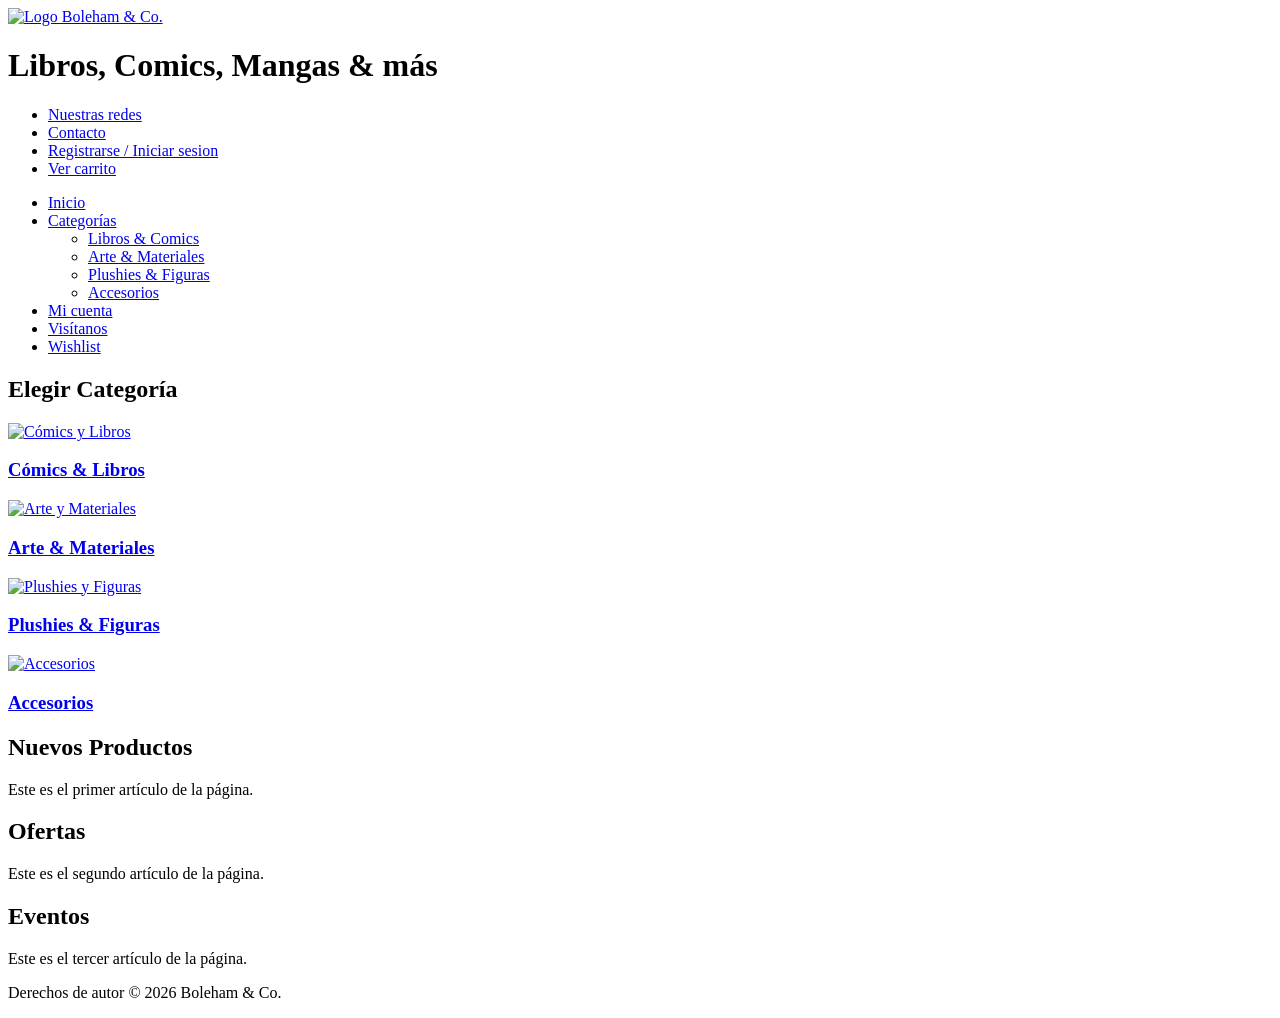
==== boleham_co/index.html @ d5acec9f "Create index.html" ====
<!DOCTYPE html>
<html lang="es"> 
<!-- 
  lang="es": Indica que el contenido está en español.
  Mejora accesibilidad (lectores de pantalla) y SEO (indexación por idioma).
-->

<head>
  <meta charset="UTF-8">
  <!-- 
    charset="UTF-8": Permite usar tildes, ñ y caracteres especiales sin problemas.
  -->

  <meta name="viewport" content="width=device-width, initial-scale=1.0"> 
  <!-- 
    viewport: Activa el diseño responsivo en móviles.
    width=device-width: Usa el ancho real del dispositivo.
    initial-scale=1.0: Evita zoom automático y mantiene proporción correcta.
  -->

  <title>Boleham & Co</title>

  <link rel="stylesheet" href="assets/css/estilo.css"> 
  <!-- 
    Vincula el archivo CSS donde estarán los estilos del sitio.
  -->
</head>

<body>

  <header id="header-principal">
      <!-- 
        El header suele contener el logo, título y navegación principal.
      -->    
    <div class="header-contenedor">
    <a href="index.html">
      <img src="assets/img/branding/boleham_co_logo.png" alt="Logo Boleham & Co." class="logo-boleham-co">
    </a>
      <h1 class="titulo-principal">Libros, Comics, Mangas & más</h1>
    

      <nav id="menu-pyme">
          <!-- 
            nav: Sección destinada a enlaces de navegación.
            ul/li/a: Lista de enlaces a otras páginas del sitio.
          -->
          <ul>
              <li><a class="link-nav" href="#/">Nuestras redes</a></li>
              <li><a class="link-nav" href="#/">Contacto</a></li>
              <li><a class="link-nav" href="#/">Registrarse / Iniciar sesion</a></li>
              <li><a class="link-nav" href="#/">Ver carrito</a></li>
          </ul>
      </nav>
    </div>
  </header>

        <nav id="menu-navegacion">
          <!-- 
            nav: Sección destinada a enlaces de navegación.
            ul/li/a: Lista de enlaces a otras páginas del sitio.
          -->
          <ul>
              <li><a class="link-nav" href="index.html">Inicio</a>
              </li>

              <li><a class="link-nav" href="#/">Categorías</a>
                <ul class="subcategorias">
                  <li><a href="categorias/comics-libros.html">Libros & Comics</a></li>
                  <li><a href="categorias/arte-materiales.html">Arte & Materiales</a></li>
                  <li><a href="categorias/plushies-figuras.html">Plushies & Figuras</a></li>
                  <li><a href="categorias/accesorios.html">Accesorios</a></li>
                </ul>
              </li>

              <li><a class="link-nav" href="#/">Mi cuenta</a>
              </li>

              <li><a class="link-nav" href="#/">Visítanos</a>                
              </li>    
              
              <li><a class="link-nav" href="#/">Wishlist</a>                
              </li> 
          </ul>
      </nav>
  
<main id="contenido">

  <section id="categorias-principales">
    <h2 class="titulo-articulo">Elegir Categoría</h2>

    <div class="grid-categorias">

      <article class="categoria">
        <a href="categorias/comics-libros.html">
          <img src="assets/img/categorias/boleham_co_comics-libros.jpg" alt="Cómics y Libros">
          <h3>Cómics & Libros</h3>
        </a>
      </article>

      <article class="categoria">
        <a href="categorias/arte-materiales.html">
          <img src="assets/img/categorias/boleham_co_arte-materiales.jpg" alt="Arte y Materiales">
          <h3>Arte & Materiales</h3>
        </a>
      </article>

      <article class="categoria">
        <a href="categorias/plushies-figuras.html">
          <img src="assets/img/categorias/boleham_co_plushies-figuras.jpg" alt="Plushies y Figuras">
          <h3>Plushies & Figuras</h3>
        </a>
      </article>

      <article class="categoria">
        <a href="categorias/accesorios.html">
          <img src="assets/img/categorias/boleham_co_accesorios.jpg" alt="Accesorios">
          <h3>Accesorios</h3>
        </a>
      </article>

    </div>
  </section>

  <article class="tarjeta-destacado">
    <h2 class="titulo-articulo">Nuevos Productos</h2>
    <p>Este es el primer artículo de la página.</p>
  </article>

  <article class="tarjeta-destacado">
    <h2 class="titulo-articulo">Ofertas</h2>
    <p>Este es el segundo artículo de la página.</p>
  </article>

  <article class="tarjeta-destacado">
    <h2 class="titulo-articulo">Eventos</h2>
    <p>Este es el tercer artículo de la página.</p>
  </article>

</main>


  <footer id="pie-pagina">
      <p class="aviso-derechos">Derechos de autor © 2026 Boleham & Co.</p>
      <!-- 
        footer: Información final del sitio.
        Suele incluir derechos, enlaces secundarios o contacto.
      -->
  </footer>

</body>
</html>
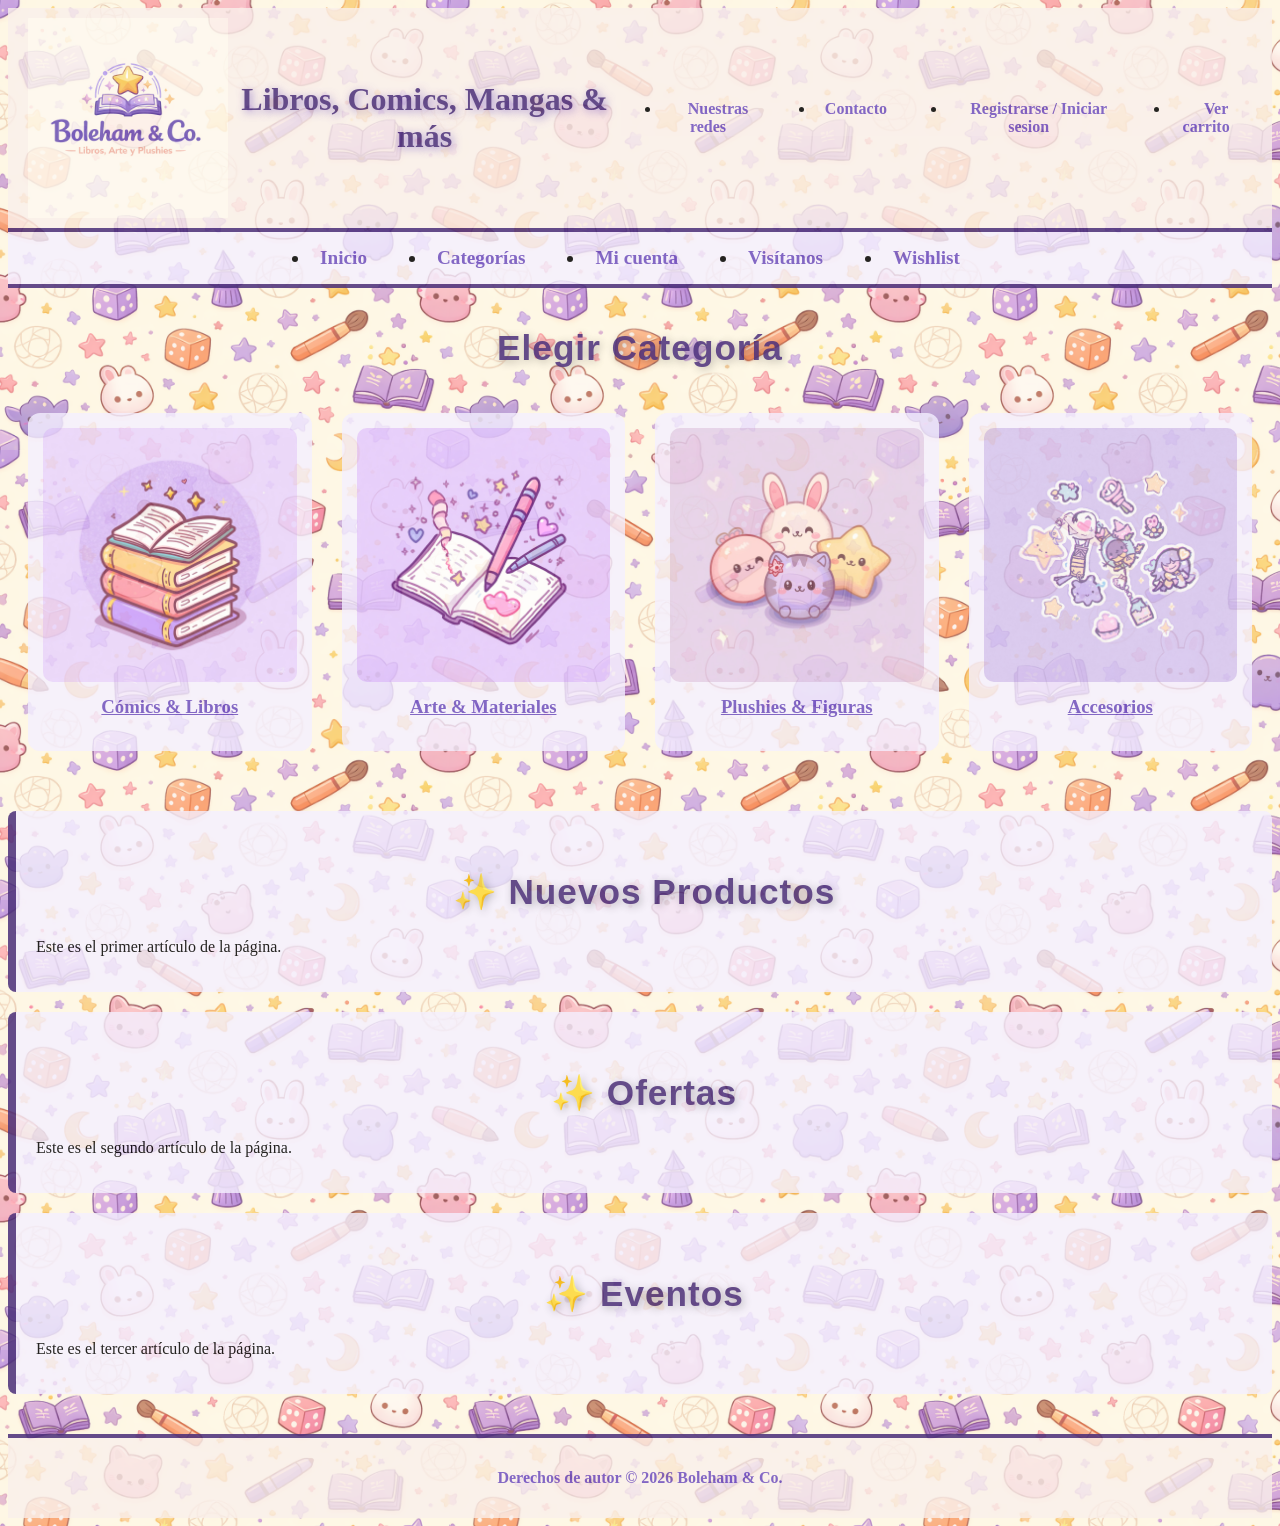
==== commit 0df2470a: "Update index.html SE AGREGA PLACEHOLDER DE PÁGINA" ====
--- a/boleham_co/index.html
+++ b/boleham_co/index.html
@@ -45,10 +45,10 @@
             ul/li/a: Lista de enlaces a otras páginas del sitio.
           -->
           <ul>
-              <li><a class="link-nav" href="#/">Nuestras redes</a></li>
-              <li><a class="link-nav" href="#/">Contacto</a></li>
-              <li><a class="link-nav" href="#/">Registrarse / Iniciar sesion</a></li>
-              <li><a class="link-nav" href="#/">Ver carrito</a></li>
+              <li><a class="link-nav" href="proximamente.html">Nuestras redes</a></li>
+              <li><a class="link-nav" href="proximamente.html">Contacto</a></li>
+              <li><a class="link-nav" href="proximamente.html">Registrarse / Iniciar sesion</a></li>
+              <li><a class="link-nav" href="proximamente.html">Ver carrito</a></li>
           </ul>
       </nav>
     </div>
@@ -72,13 +72,13 @@
                 </ul>
               </li>
 
-              <li><a class="link-nav" href="#/">Mi cuenta</a>
+              <li><a class="link-nav" href="proximamente.html">Mi cuenta</a>
               </li>
 
-              <li><a class="link-nav" href="#/">Visítanos</a>                
+              <li><a class="link-nav" href="proximamente.html">Visítanos</a>                
               </li>    
               
-              <li><a class="link-nav" href="#/">Wishlist</a>                
+              <li><a class="link-nav" href="proximamente.html">Wishlist</a>                
               </li> 
           </ul>
       </nav>
--- a/boleham_co/assets/css/estilo.css
+++ b/boleham_co/assets/css/estilo.css
@@ -0,0 +1,433 @@
+/* ============================
+VARIABLES CSS
+   ============================ */
+:root {
+  --color-principal: #6E4FBF;          /* Violeta pastel */
+  --color-secundario: #4A2E7A;         /* Violeta pastel oscuro */
+
+  --color-beige: rgba(250, 240, 235, 0.95);   /* Beige pastel suave */
+  --color-tarjeta: rgba(245, 240, 255, 0.95); /* Lavanda neblina */
+
+  --color-hover-nav: #FFEFAE;          /* Amarillo sparkle */
+  --color-hover-texto: #4A2E7A;        /* Violeta oscuro suave */
+  --color-descuento: #FF8A8A;          /* Rojo pastel */
+
+  --sombra-suave: rgba(110, 79, 191, 0.7);
+  --sombra-fuerte: rgba(0, 0, 0, 0.3);
+
+  --borde-principal: 4px solid var(--color-secundario);
+
+  --transicion-rapida: 0.2s ease;
+  --transicion-media: 0.4s ease;
+}
+
+
+/* ============================
+TEMA DE FONDO (BACKGROUND)
+   ============================ */
+body {
+  background-image: url("../img/branding/boleham_co_tema_claro.png");
+  background-size: 450px;
+  opacity: 0.85;
+  background-repeat: repeat;
+  background-attachment: scroll;
+
+
+}
+
+/* ============================
+   SELECTOR DE ID
+   ============================ */
+   /*SELECTOR DE ID A HEADER*/
+/* Selector de ID aplicado al header */ 
+#header-principal {
+    text-align: center;
+    margin-bottom: 0px; /* Espacio automatico entre header y navegador se asigna a 0 */ 
+    background-color: var(--color-beige); /* Beige con 95% opacidad */
+    border-bottom: var(--borde-principal); /* Borde inferior Verde */
+}
+
+/* Selector de ID aplicado al navegador de la pyme */ 
+#menu-pyme ul {
+    display: flex;
+    justify-content: center;
+    gap: 50px; /*espacio entre objetos de las listas*/
+    background-color: var(--color-beige);
+    
+}
+
+/* Selector de ID aplicado al navegador principal */ 
+#menu-navegacion ul {
+    display: flex;
+    justify-content: center;
+    gap: 50px; /*espacio entre objetos de las listas*/
+    background: var(--color-tarjeta);
+    padding: 15px; /* ALTURA REAL DE BARRA */
+    border-bottom: var(--borde-principal); /* Línea profesional */
+    font-size: 1.2rem;
+    margin-top: 0px; /* Espacio automatico entre header y navegador se asigna a 0 */ 
+}
+
+/*SELECTOR DE ID A SUBCATEGORIAS*/
+/* El primer li del menú que contiene el submenú */
+/* 
+  position: relative en el <li> crea un contexto de posicionamiento.
+  Esto permite que el submenú (position: absolute) se ubique 
+  respecto a este <li> y no al body completo.
+*/
+#menu-navegacion ul li {
+    position: relative;
+}
+
+/* Ocultar submenú */
+#menu-navegacion ul li .subcategorias {
+    display: none;
+    position: absolute;
+    top: 100%;
+    left: 0;
+    background: var(--color-tarjeta);
+    padding: 10px 20px;
+    border-radius: 10px;
+
+}
+
+/* Mostrar submenú al pasar el mouse */
+#menu-navegacion ul li:hover .subcategorias {
+    display: block;
+}
+ 
+/*SELECTOR DE ID APLICADO AL BODY*/
+#categorias-principales {
+  margin: 40px auto;
+  text-align: center;
+}
+
+
+/* SELECTOR DE ID APLICADO AL FOOTER */
+#pie-pagina {
+    text-align: center;
+    margin-top: 40px;
+    padding: 15px;
+    border-top: var(--borde-principal); /* Borde superior  */
+    background-color: var(--color-beige); 
+}
+
+
+
+/* ============================
+   SELECTOR DE CLASE
+   ============================ */
+/* Selector de Clase aplicado al titulo del header*/   
+.titulo-principal {
+    color:var(--color-secundario);
+    font-size: 2rem;
+    text-shadow: 2px 2px 8px var(--sombra-suave); /* Sombra purpura */
+}
+
+/* Selector de clase aplicado al contenedor del logo+nombre pyme */ 
+.header-contenedor {
+  display: flex;
+  justify-content: space-between; /* Logo a la izquierda, menú a la derecha */
+  align-items: center;            /* Centrado vertical */
+  padding: 10px 20px;
+}
+/* Selector de Clase aplicado al logo del header*/  
+.logo-boleham-co {
+    width: 200px;
+    height: auto;
+    display: block;
+    margin: 0 auto 0px auto;
+    cursor: pointer; /* Efecto manito */
+}
+
+/* Selector de Clase aplicado al navegador principal*/  
+.link-nav {
+    
+    text-decoration: none;
+    font-weight: bold;
+    padding: 5px 10px;
+    border-radius: 5px;
+}
+/*Selector de clase aplicado a categorías*/
+.grid-categorias {
+  display: grid;
+  grid-template-columns: repeat(4, 1fr);
+  gap: 30px;
+  padding: 20px;
+}
+
+.categoria {
+  background: var(--color-tarjeta);
+  border-radius: 12px;
+  padding: 15px;
+  transition: transform var(--transicion-media), box-shadow var(--transicion-media);
+}
+
+.categoria img {
+  width: 100%;
+  border-radius: 10px;
+}
+
+.categoria:hover {
+  transform: translateY(-5px);
+  box-shadow: 0 6px 20px var(--color-secundario);
+}
+
+.categoria h3 {
+  margin-top: 10px;
+  color: var(--color-principal);
+  font-weight: bold;
+}
+
+/*Selector de clase aplicado al titulo de los artículos*/
+.titulo-articulo {
+  font-family: 'Poppins', sans-serif;
+  font-size: 2.2rem;
+  font-weight: 700;
+  text-align: center;
+  color: var(--color-secundario); 
+  margin: 40px 0 25px;
+  text-shadow: 2px 2px 8px var(--sombra-fuerte);
+  letter-spacing: 1px;
+}
+
+
+
+/* Selector de Clase aplicado a las tarjetas de los articulos*/  
+.tarjeta-destacado {
+
+    padding: 20px;
+    border-left: 8px solid var(--color-secundario); /* Púrpura  */
+    margin-bottom: 20px;
+    border-radius: 8px;
+    background: var(--color-tarjeta);
+}
+
+/* Pseudoclase */
+/* Selector aplicado al estar sobre de navegador*/  
+.link-nav:hover {
+    background-color:var(--color-hover-nav); /* Amarillo  */
+    color:var(--color-hover-texto); /* Naranjo  */
+}
+
+/* Selector aplicado cuando se hace click en el enlace */
+.link-nav:active {
+    background-color: var(--color-principal); /* Púrpura  */
+    color: var(--color-hover-nav); /* Amarillo  */
+}
+
+/* Pseudoelemento*/
+/* brillito antes del titulo de los articulos*/
+article h2::before {
+    content: "✨ ";
+    font-weight: bold;
+
+}
+
+
+/* ============================
+   SELECTOR DE ATRIBUTO
+   ============================ */
+a[href] {
+    color: var(--color-principal); 
+    font-weight: bold;
+    
+}
+
+p[class="aviso-derechos"]{
+    color: var(--color-principal);
+    font-weight: bold;
+}
+
+
+
+/* ============================
+   SECCIÓN DE CATEGORÍA
+   ============================ */
+
+.seccion-categoria {
+  max-width: 1200px;
+  margin: 40px auto;
+  padding: 20px;
+  text-align: center;
+}
+
+.descripcion-categoria {
+  font-size: 1.1rem;
+  margin-bottom: 30px;
+  color: var(--color-secundario);
+}
+
+/* ============================
+   GRID DE PRODUCTOS
+   ============================ */
+
+.grid-productos {
+  display: grid;
+  grid-template-columns: repeat(3, 1fr);
+  gap: 30px;
+  padding: 20px;
+}
+
+/* ============================
+   TARJETAS DE PRODUCTO
+   ============================ */
+
+.card-producto {
+  background: var(--color-beige);
+  border-radius: 14px;
+  padding: 15px;
+  box-shadow: 0 4px 12px var(--color-principal);
+  transition: transform 0.2s ease, box-shadow 0.2s ease;
+}
+
+.card-producto:hover {
+  transform: translateY(-6px);
+  box-shadow: 0 8px 20px var(--sombra-fuerte);
+}
+
+/* Imagen del producto */
+.img-producto {
+  width: 100%;
+  border-radius: 10px;
+  margin-bottom: 10px;
+}
+
+/* Información del producto */
+.nombre-producto {
+  color: var(--color-principal);
+  font-size: 1.3rem;
+  margin-bottom: 5px;
+}
+
+.descripcion-producto {
+  font-size: 0.95rem;
+  margin-bottom: 10px;
+  color: var(--color-secundario);
+}
+
+.precio-producto {
+  font-weight: bold;
+  color: var(--color-hover-texto);
+  font-size: 1.2rem;
+}
+
+.descuento-producto {
+  font-size: 0.9rem;
+  font-weight: bold;
+}
+
+.con-descuento {
+  color: var(--sombra-suave);
+}
+
+.sin-descuento {
+  color: var(--sombra-fuerte);
+}
+
+/* ============================
+   NAVEGACIÓN INTERNA ENTRE CATEGORÍAS
+   ============================ */
+
+.nav-interna {
+  display: flex;
+  justify-content: space-between;
+  margin: 30px 0;
+}
+
+.btn-volver,
+.btn-siguiente {
+  background-color: var(--color-tarjeta);
+  padding: 10px 18px;
+  border-radius: 8px;
+  text-decoration: none;
+  font-weight: bold;
+  transition: background-color var(--transicion-rapida), transform var(--transicion-rapida);
+}
+
+.btn-volver:hover,
+.btn-siguiente:hover {
+  background-color: var(--color-secundario);
+  transform: translateY(-3px);
+}
+
+.btn-volver:active,
+.btn-siguiente:active {
+  transform: translateY(0);
+}
+
+/* ============================
+RESPONSIVIDAD
+============================ */
+
+/* TABLET (pantallas medianas) */
+@media (max-width: 992px) {
+
+  /* Logo más pequeño */
+  .logo-boleham-co {
+    width: 150px;
+  }
+
+  /* Menú más compacto */
+  #menu-navegacion ul {
+    gap: 25px;
+    font-size: 1rem;
+  }
+
+  /* Grid de categorías → 2 columnas */
+  .grid-categorias {
+    grid-template-columns: repeat(2, 1fr);
+  }
+
+  /* Grid de productos → 2 columnas */
+  .grid-productos {
+    grid-template-columns: repeat(2, 1fr);
+  }
+}
+
+/* CELULAR (pantallas pequeñas) */
+@media (max-width: 480px) {
+
+  /* Header en columna */
+  .header-contenedor {
+    flex-direction: column;
+    gap: 10px;
+  }
+
+  /* Logo más pequeño */
+  .logo-boleham-co {
+    width: 130px;
+  }
+
+  /* Menú vertical */
+  #menu-navegacion ul {
+    flex-direction: column;
+    gap: 15px;
+    padding: 10px;
+  }
+
+  /* Grid de categorías → 1 columna */
+  .grid-categorias {
+    grid-template-columns: 1fr;
+  }
+
+  /* Grid de productos → 1 columna */
+  .grid-productos {
+    grid-template-columns: 1fr;
+  }
+
+  /* Títulos más pequeños */
+  .titulo-articulo {
+    font-size: 1.6rem;
+  }
+
+  /* Botones internos más compactos */
+  .btn-volver,
+  .btn-siguiente {
+    padding: 8px 14px;
+    font-size: 0.9rem;
+  }
+}
+
+
+
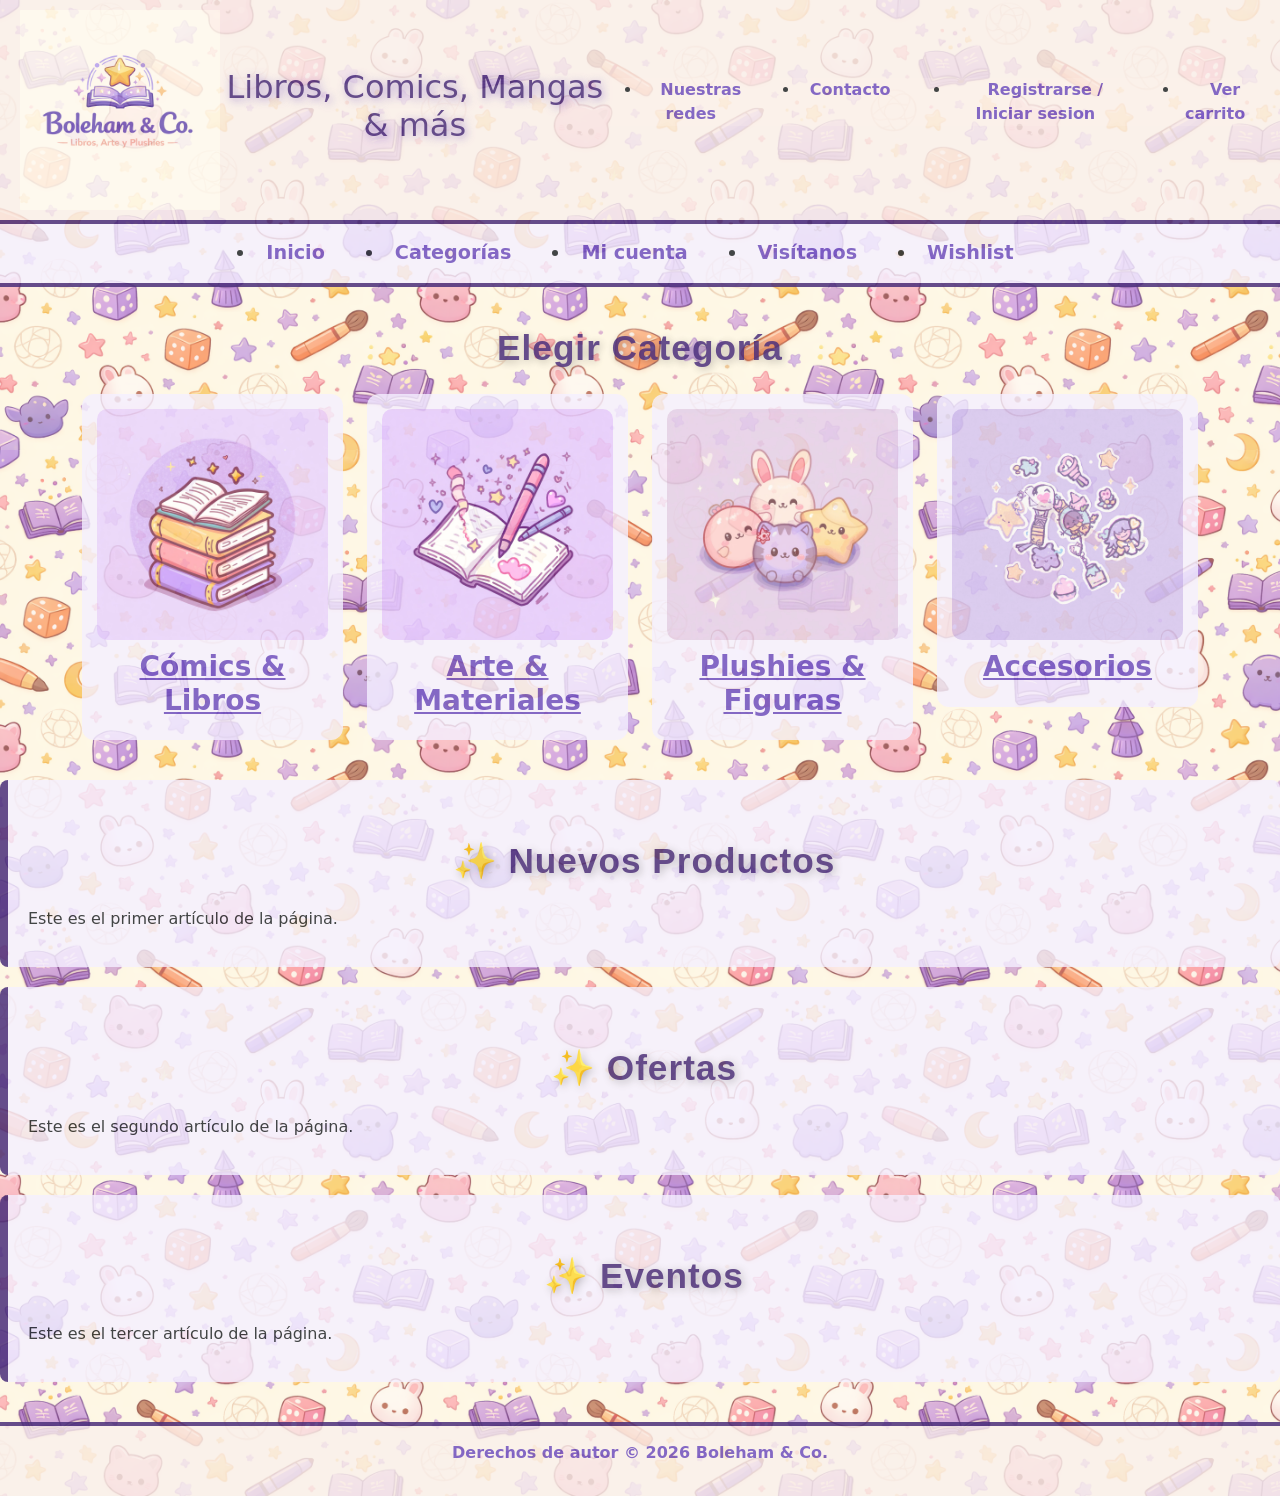
==== commit 80b239b2: "Update index.html SE AÑADE BOOTSTRAP" ====
--- a/boleham_co/index.html
+++ b/boleham_co/index.html
@@ -19,6 +19,10 @@
   -->
 
   <title>Boleham & Co</title>
+
+  <!-- SE AÑADE BOOTSTRAP Y ESTILOS-->
+  <link href="https://cdn.jsdelivr.net/npm/bootstrap@5.3.3/dist/css/bootstrap.min.css" rel="stylesheet">
+  <script src="https://cdn.jsdelivr.net/npm/bootstrap@5.3.3/dist/js/bootstrap.bundle.min.js"></script>
 
   <link rel="stylesheet" href="assets/css/estilo.css"> 
   <!-- 
@@ -88,50 +92,63 @@
   <section id="categorias-principales">
     <h2 class="titulo-articulo">Elegir Categoría</h2>
 
-    <div class="grid-categorias">
+    <!-- ============================
+         CATEGORÍAS CON BOOTSTRAP
+         ============================ -->
+    <div class="container">
+      <div class="row g-4">
 
-      <article class="categoria">
-        <a href="categorias/comics-libros.html">
-          <img src="assets/img/categorias/boleham_co_comics-libros.jpg" alt="Cómics y Libros">
-          <h3>Cómics & Libros</h3>
-        </a>
-      </article>
+        <div class="col-12 col-md-6 col-lg-3">
+          <article class="categoria aparecer">
+            <a href="categorias/comics-libros.html">
+              <img src="assets/img/categorias/boleham_co_comics-libros.jpg" alt="Cómics y Libros">
+              <h3>Cómics & Libros</h3>
+            </a>
+          </article>
+        </div>
 
-      <article class="categoria">
-        <a href="categorias/arte-materiales.html">
-          <img src="assets/img/categorias/boleham_co_arte-materiales.jpg" alt="Arte y Materiales">
-          <h3>Arte & Materiales</h3>
-        </a>
-      </article>
+        <div class="col-12 col-md-6 col-lg-3">
+          <article class="categoria aparecer">
+            <a href="categorias/arte-materiales.html">
+              <img src="assets/img/categorias/boleham_co_arte-materiales.jpg" alt="Arte y Materiales">
+              <h3>Arte & Materiales</h3>
+            </a>
+          </article>
+        </div>
 
-      <article class="categoria">
-        <a href="categorias/plushies-figuras.html">
-          <img src="assets/img/categorias/boleham_co_plushies-figuras.jpg" alt="Plushies y Figuras">
-          <h3>Plushies & Figuras</h3>
-        </a>
-      </article>
+        <div class="col-12 col-md-6 col-lg-3">
+          <article class="categoria aparecer">
+            <a href="categorias/plushies-figuras.html">
+              <img src="assets/img/categorias/boleham_co_plushies-figuras.jpg" alt="Plushies y Figuras">
+              <h3>Plushies & Figuras</h3>
+            </a>
+          </article>
+        </div>
 
-      <article class="categoria">
-        <a href="categorias/accesorios.html">
-          <img src="assets/img/categorias/boleham_co_accesorios.jpg" alt="Accesorios">
-          <h3>Accesorios</h3>
-        </a>
-      </article>
+        <div class="col-12 col-md-6 col-lg-3">
+          <article class="categoria aparecer">
+            <a href="categorias/accesorios.html">
+              <img src="assets/img/categorias/boleham_co_accesorios.jpg" alt="Accesorios">
+              <h3>Accesorios</h3>
+            </a>
+          </article>
+        </div>
 
+      </div>
     </div>
   </section>
 
-  <article class="tarjeta-destacado">
+  <article class="tarjeta-destacado aparecer-lado">
     <h2 class="titulo-articulo">Nuevos Productos</h2>
     <p>Este es el primer artículo de la página.</p>
   </article>
 
-  <article class="tarjeta-destacado">
+  <article class="tarjeta-destacado aparecer-lado">
     <h2 class="titulo-articulo">Ofertas</h2>
     <p>Este es el segundo artículo de la página.</p>
   </article>
 
-  <article class="tarjeta-destacado">
+  <article class="tarjeta-destacado aparecer-lado">
     <h2 class="titulo-articulo">Eventos</h2>
     <p>Este es el tercer artículo de la página.</p>
   </article>
--- a/boleham_co/assets/css/estilo.css
+++ b/boleham_co/assets/css/estilo.css
@@ -280,11 +280,15 @@
   box-shadow: 0 4px 12px var(--color-principal);
   transition: transform 0.2s ease, box-shadow 0.2s ease;
 }
-
-.card-producto:hover {
+.card-producto-contenido {
+  transition: transform 0.2s ease, box-shadow 0.2s ease;
+}
+
+.card-producto-contenido:hover {
   transform: translateY(-6px);
   box-shadow: 0 8px 20px var(--sombra-fuerte);
 }
+
 
 /* Imagen del producto */
 .img-producto {
@@ -430,4 +434,116 @@
 }
 
 
-
+/* ============================
+ANIMACIONES
+============================ */
+/*La tarjeta empieza 30px más abajo de su posición real e invisible.*/
+@keyframes aparecer {
+  from {
+    opacity: 0;
+    transform: translateY(30px);
+  }
+  to {
+    opacity: 1;
+    transform: translateY(0);
+  }
+}
+.aparecer {
+  opacity: 0;
+  animation: aparecer 1.5s ease forwards;
+}
+
+/* Animación del logo: aparece suave, crece un poco y se estabiliza */
+@keyframes aparecerLogo {
+  0% {
+    opacity: 0;
+    transform: scale(0.85);
+  }
+  60% {
+    opacity: 1;
+    transform: scale(1.05);
+  }
+  100% {
+    transform: scale(1);
+  }
+}
+
+.logo-boleham-co {
+  animation: aparecerLogo 1.5s ease-out forwards;
+}
+
+/* Animación lateral desde la izquierda */
+@keyframes aparecerLadoIzquierdo {
+  from {
+    opacity: 0;
+    transform: translateX(-40px);
+  }
+  to {
+    opacity: 1;
+    transform: translateX(0);
+  }
+}
+
+/* Clase para aplicar la animación */
+.aparecer-lado {
+  opacity: 0;
+  animation: aparecerLadoIzquierdo 1.5s ease forwards;
+}
+
+/* Animación de pulso suave para botones */
+/* 
+  pulsoBoton:
+  El botón comienza en su tamaño normal (scale 1),
+  luego crece suavemente un 20% (scale 1.2),
+  y vuelve a su tamaño original.
+  Esto crea un "latido" suave, pastel y profesional.
+*/
+/* 
+  glowMagico:
+  Glow más fuerte y visible,
+  aparece suave y queda un brillo pastel.
+*/
+@keyframes glowMagico {
+  0% {
+    box-shadow: 0 0 0px rgba(255, 180, 255, 0.0);
+  }
+  50% {
+    box-shadow: 0 0 14px rgba(210, 0, 170, 0.95);
+  }
+  100% {
+    box-shadow: 0 0 14px rgba(90, 0, 170, 0.95);
+  }
+}
+
+/* Pulso suave */
+@keyframes pulsoBoton {
+  0% {
+    transform: scale(1);
+  }
+  50% {
+    transform: scale(1.2);
+  }
+  100% {
+    transform: scale(1);
+  }
+}
+
+/* Botón base */
+.boton-animado {
+  border-radius: 10px;
+  padding: 10px 18px;
+  background: var(--color-tarjeta);
+  transition: background-color 0.3s ease, color 0.3s ease;
+  position: relative; /* NECESARIO para que el glow se vea */
+  z-index: 1;
+}
+
+/* Glow + pulso al mismo tiempo */
+.boton-animado:hover {
+  animation: pulsoBoton 1.5s ease, glowMagico 1.5s ease;
+}
+
+
+
+
+
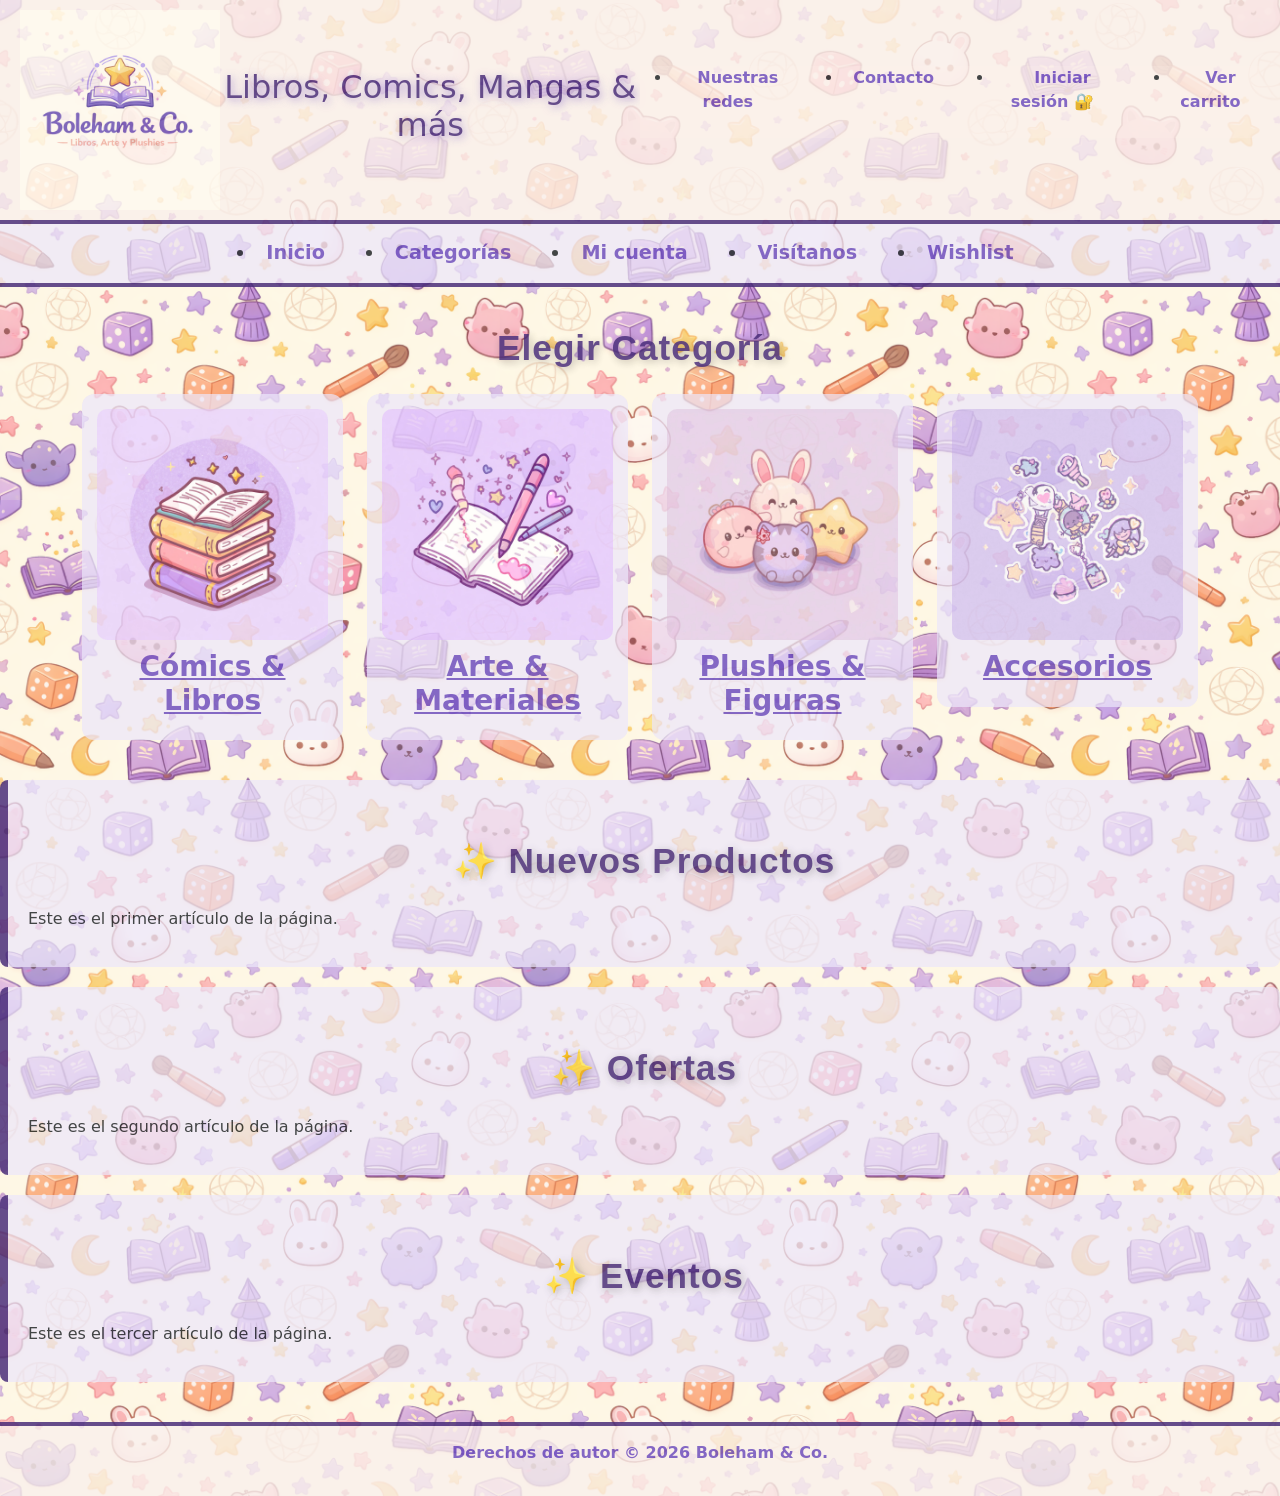
==== commit 6e009a02: "Update index.html" ====
--- a/boleham_co/index.html
+++ b/boleham_co/index.html
@@ -1,168 +1,179 @@
 <!DOCTYPE html>
-<html lang="es"> 
-<!-- 
-  lang="es": Indica que el contenido está en español.
-  Mejora accesibilidad (lectores de pantalla) y SEO (indexación por idioma).
--->
+<html lang="es">
 
 <head>
   <meta charset="UTF-8">
-  <!-- 
-    charset="UTF-8": Permite usar tildes, ñ y caracteres especiales sin problemas.
-  -->
-
-  <meta name="viewport" content="width=device-width, initial-scale=1.0"> 
-  <!-- 
-    viewport: Activa el diseño responsivo en móviles.
-    width=device-width: Usa el ancho real del dispositivo.
-    initial-scale=1.0: Evita zoom automático y mantiene proporción correcta.
-  -->
-
+  <meta name="viewport" content="width=device-width, initial-scale=1.0">
   <title>Boleham & Co</title>
 
-  <!-- SE AÑADE BOOTSTRAP Y ESTILOS-->
+  <!-- Bootstrap -->
   <link href="https://cdn.jsdelivr.net/npm/bootstrap@5.3.3/dist/css/bootstrap.min.css" rel="stylesheet">
   <script src="https://cdn.jsdelivr.net/npm/bootstrap@5.3.3/dist/js/bootstrap.bundle.min.js"></script>
 
-  <link rel="stylesheet" href="assets/css/estilo.css"> 
-  <!-- 
-    Vincula el archivo CSS donde estarán los estilos del sitio.
-  -->
+  <!-- Estilos -->
+  <link rel="stylesheet" href="assets/css/estilo.css">
 </head>
 
 <body>
 
+  <!-- HEADER -->
   <header id="header-principal">
-      <!-- 
-        El header suele contener el logo, título y navegación principal.
-      -->    
     <div class="header-contenedor">
-    <a href="index.html">
-      <img src="assets/img/branding/boleham_co_logo.png" alt="Logo Boleham & Co." class="logo-boleham-co">
-    </a>
+
+      <a href="index.html">
+        <img src="assets/img/branding/boleham_co_logo.png" alt="Logo Boleham & Co." class="logo-boleham-co">
+      </a>
+
       <h1 class="titulo-principal">Libros, Comics, Mangas & más</h1>
-    
 
       <nav id="menu-pyme">
-          <!-- 
-            nav: Sección destinada a enlaces de navegación.
-            ul/li/a: Lista de enlaces a otras páginas del sitio.
-          -->
-          <ul>
-              <li><a class="link-nav" href="proximamente.html">Nuestras redes</a></li>
-              <li><a class="link-nav" href="proximamente.html">Contacto</a></li>
-              <li><a class="link-nav" href="proximamente.html">Registrarse / Iniciar sesion</a></li>
-              <li><a class="link-nav" href="proximamente.html">Ver carrito</a></li>
-          </ul>
+        <ul>
+          <li><a class="link-nav" href="proximamente.html">Nuestras redes</a></li>
+          <li><a class="link-nav" href="proximamente.html">Contacto</a></li>
+
+          <!-- SALUDO + SESIÓN -->
+          <li>
+            
+
+            <a id="btn-perfil" href="sistema-login/mi-perfil.html" class="link-nav" style="display:none;">
+              Mi perfil 👤
+            </a>
+
+            <a id="btn-login" href="sistema-login/login.html" class="link-nav">
+              Iniciar sesión 🔐
+            </a>
+
+            <a id="btn-logout" class="link-nav" style="display:none; cursor:pointer;" onclick="cerrarSesion()">
+              Cerrar sesión 🚪
+            </a>
+
+
+          <h2 id="saludo-usuario" class="text-center mt-4"></h2>
+          </li>
+
+          <li><a class="link-nav" href="proximamente.html">Ver carrito</a></li>
+        </ul>
       </nav>
+
     </div>
   </header>
 
-        <nav id="menu-navegacion">
-          <!-- 
-            nav: Sección destinada a enlaces de navegación.
-            ul/li/a: Lista de enlaces a otras páginas del sitio.
-          -->
-          <ul>
-              <li><a class="link-nav" href="index.html">Inicio</a>
-              </li>
+  <!-- MENÚ SECUNDARIO -->
+  <nav id="menu-navegacion">
+    <ul>
+      <li><a class="link-nav" href="index.html">Inicio</a></li>
 
-              <li><a class="link-nav" href="#/">Categorías</a>
-                <ul class="subcategorias">
-                  <li><a href="categorias/comics-libros.html">Libros & Comics</a></li>
-                  <li><a href="categorias/arte-materiales.html">Arte & Materiales</a></li>
-                  <li><a href="categorias/plushies-figuras.html">Plushies & Figuras</a></li>
-                  <li><a href="categorias/accesorios.html">Accesorios</a></li>
-                </ul>
-              </li>
+      <li><a class="link-nav" href="#/">Categorías</a>
+        <ul class="subcategorias">
+          <li><a href="categorias/comics-libros.html">Libros & Comics</a></li>
+          <li><a href="categorias/arte-materiales.html">Arte & Materiales</a></li>
+          <li><a href="categorias/plushies-figuras.html">Plushies & Figuras</a></li>
+          <li><a href="categorias/accesorios.html">Accesorios</a></li>
+        </ul>
+      </li>
 
-              <li><a class="link-nav" href="proximamente.html">Mi cuenta</a>
-              </li>
+      <li><a class="link-nav" href="proximamente.html">Mi cuenta</a></li>
+      <li><a class="link-nav" href="proximamente.html">Visítanos</a></li>
+      <li><a class="link-nav" href="proximamente.html">Wishlist</a></li>
+    </ul>
+  </nav>
 
-              <li><a class="link-nav" href="proximamente.html">Visítanos</a>                
-              </li>    
-              
-              <li><a class="link-nav" href="proximamente.html">Wishlist</a>                
-              </li> 
-          </ul>
-      </nav>
-  
-<main id="contenido">
+  <!-- CONTENIDO -->
+  <main id="contenido">
 
-  <section id="categorias-principales">
-    <h2 class="titulo-articulo">Elegir Categoría</h2>
+    <section id="categorias-principales">
+      <h2 class="titulo-articulo">Elegir Categoría</h2>
 
-    <!-- ============================
-         CATEGORÍAS CON BOOTSTRAP
-         ============================ -->
-    <div class="container">
-      <div class="row g-4">
+      <div class="container">
+        <div class="row g-4">
 
-        <div class="col-12 col-md-6 col-lg-3">
-          <article class="categoria aparecer">
-            <a href="categorias/comics-libros.html">
-              <img src="assets/img/categorias/boleham_co_comics-libros.jpg" alt="Cómics y Libros">
-              <h3>Cómics & Libros</h3>
-            </a>
-          </article>
+          <div class="col-12 col-md-6 col-lg-3">
+            <article class="categoria aparecer">
+              <a href="categorias/comics-libros.html">
+                <img src="assets/img/categorias/boleham_co_comics-libros.jpg" alt="Cómics y Libros">
+                <h3>Cómics & Libros</h3>
+              </a>
+            </article>
+          </div>
+
+          <div class="col-12 col-md-6 col-lg-3">
+            <article class="categoria aparecer">
+              <a href="categorias/arte-materiales.html">
+                <img src="assets/img/categorias/boleham_co_arte-materiales.jpg" alt="Arte y Materiales">
+                <h3>Arte & Materiales</h3>
+              </a>
+            </article>
+          </div>
+
+          <div class="col-12 col-md-6 col-lg-3">
+            <article class="categoria aparecer">
+              <a href="categorias/plushies-figuras.html">
+                <img src="assets/img/categorias/boleham_co_plushies-figuras.jpg" alt="Plushies y Figuras">
+                <h3>Plushies & Figuras</h3>
+              </a>
+            </article>
+          </div>
+
+          <div class="col-12 col-md-6 col-lg-3">
+            <article class="categoria aparecer">
+              <a href="categorias/accesorios.html">
+                <img src="assets/img/categorias/boleham_co_accesorios.jpg" alt="Accesorios">
+                <h3>Accesorios</h3>
+              </a>
+            </article>
+          </div>
+
         </div>
+      </div>
+    </section>
 
-        <div class="col-12 col-md-6 col-lg-3">
-          <article class="categoria aparecer">
-            <a href="categorias/arte-materiales.html">
-              <img src="assets/img/categorias/boleham_co_arte-materiales.jpg" alt="Arte y Materiales">
-              <h3>Arte & Materiales</h3>
-            </a>
-          </article>
-        </div>
+    <article class="tarjeta-destacado aparecer-lado">
+      <h2 class="titulo-articulo">Nuevos Productos</h2>
+      <p>Este es el primer artículo de la página.</p>
+    </article>
 
-        <div class="col-12 col-md-6 col-lg-3">
-          <article class="categoria aparecer">
-            <a href="categorias/plushies-figuras.html">
-              <img src="assets/img/categorias/boleham_co_plushies-figuras.jpg" alt="Plushies y Figuras">
-              <h3>Plushies & Figuras</h3>
-            </a>
-          </article>
-        </div>
+    <article class="tarjeta-destacado aparecer-lado">
+      <h2 class="titulo-articulo">Ofertas</h2>
+      <p>Este es el segundo artículo de la página.</p>
+    </article>
 
-        <div class="col-12 col-md-6 col-lg-3">
-          <article class="categoria aparecer">
-            <a href="categorias/accesorios.html">
-              <img src="assets/img/categorias/boleham_co_accesorios.jpg" alt="Accesorios">
-              <h3>Accesorios</h3>
-            </a>
-          </article>
-        </div>
+    <article class="tarjeta-destacado aparecer-lado">
+      <h2 class="titulo-articulo">Eventos</h2>
+      <p>Este es el tercer artículo de la página.</p>
+    </article>
 
-      </div>
-    </div>
-  </section>
+  </main>
 
-  <article class="tarjeta-destacado aparecer-lado">
-    <h2 class="titulo-articulo">Nuevos Productos</h2>
-    <p>Este es el primer artículo de la página.</p>
-  </article>
+  <!-- FOOTER -->
+  <footer id="pie-pagina">
+    <p class="aviso-derechos">Derechos de autor © 2026 Boleham & Co.</p>
+  </footer>
 
-  <article class="tarjeta-destacado aparecer-lado">
-    <h2 class="titulo-articulo">Ofertas</h2>
-    <p>Este es el segundo artículo de la página.</p>
-  </article>
+  <!-- SCRIPTS -->
+  <script src="assets/js/app.js"></script>
 
-  <article class="tarjeta-destacado aparecer-lado">
-    <h2 class="titulo-articulo">Eventos</h2>
-    <p>Este es el tercer artículo de la página.</p>
-  </article>
+  <script>
+    const sesion = obtenerSesion();
 
-</main>
+    const saludo = document.getElementById("saludo-usuario");
+    const btnPerfil = document.getElementById("btn-perfil");
+    const btnLogin = document.getElementById("btn-login");
+    const btnLogout = document.getElementById("btn-logout");
 
+    if (sesion && sesion.activa) {
+      if (saludo) saludo.textContent = `Bienvenido, ${sesion.nombre} ✨`;
 
-  <footer id="pie-pagina">
-      <p class="aviso-derechos">Derechos de autor © 2026 Boleham & Co.</p>
-      <!-- 
-        footer: Información final del sitio.
-        Suele incluir derechos, enlaces secundarios o contacto.
-      -->
-  </footer>
+      if (btnPerfil) btnPerfil.style.display = "inline-block";
+      if (btnLogin) btnLogin.style.display = "none";
+      if (btnLogout) btnLogout.style.display = "inline-block";
+
+      btnLogout.addEventListener("click", () => cerrarSesion());
+
+    } else {
+      if (btnPerfil) btnPerfil.style.display = "none";
+      if (btnLogout) btnLogout.style.display = "none";
+    }
+  </script>
 
 </body>
 </html>
--- a/boleham_co/assets/css/estilo.css
+++ b/boleham_co/assets/css/estilo.css
@@ -6,7 +6,7 @@
   --color-secundario: #4A2E7A;         /* Violeta pastel oscuro */
 
   --color-beige: rgba(250, 240, 235, 0.95);   /* Beige pastel suave */
-  --color-tarjeta: rgba(245, 240, 255, 0.95); /* Lavanda neblina */
+  --color-tarjeta: rgba(235, 230, 250, 0.85); /* Lavanda neblina */
 
   --color-hover-nav: #FFEFAE;          /* Amarillo sparkle */
   --color-hover-texto: #4A2E7A;        /* Violeta oscuro suave */
@@ -27,7 +27,7 @@
    ============================ */
 body {
   background-image: url("../img/branding/boleham_co_tema_claro.png");
-  background-size: 450px;
+  background-size: 500px;
   opacity: 0.85;
   background-repeat: repeat;
   background-attachment: scroll;
@@ -75,8 +75,14 @@
   Esto permite que el submenú (position: absolute) se ubique 
   respecto a este <li> y no al body completo.
 */
+#menu-navegacion {
+  position: relative;
+  z-index: 9999;
+}
+
 #menu-navegacion ul li {
     position: relative;
+    z-index: 9999;
 }
 
 /* Ocultar submenú */
@@ -148,13 +154,7 @@
     padding: 5px 10px;
     border-radius: 5px;
 }
-/*Selector de clase aplicado a categorías*/
-.grid-categorias {
-  display: grid;
-  grid-template-columns: repeat(4, 1fr);
-  gap: 30px;
-  padding: 20px;
-}
+
 
 .categoria {
   background: var(--color-tarjeta);
@@ -259,17 +259,6 @@
 }
 
 /* ============================
-   GRID DE PRODUCTOS
-   ============================ */
-
-.grid-productos {
-  display: grid;
-  grid-template-columns: repeat(3, 1fr);
-  gap: 30px;
-  padding: 20px;
-}
-
-/* ============================
    TARJETAS DE PRODUCTO
    ============================ */
 
@@ -366,28 +355,35 @@
 
 /* TABLET (pantallas medianas) */
 @media (max-width: 992px) {
+  .header-contenedor {
+    flex-direction: column;
+    gap: 15px;
+    text-align: center;
+  }
+
+  /* Header en columna */
+
+
+  /* Menú pyme vertical */
+  #menu-pyme ul {
+    flex-direction: column;
+    gap: 10px;
+    flex-wrap: wrap; /* evita que se corte "Ver carrito" */
+  }
 
   /* Logo más pequeño */
   .logo-boleham-co {
     width: 150px;
   }
 
-  /* Menú más compacto */
+  /* Menú principal más compacto */
   #menu-navegacion ul {
     gap: 25px;
     font-size: 1rem;
   }
 
-  /* Grid de categorías → 2 columnas */
-  .grid-categorias {
-    grid-template-columns: repeat(2, 1fr);
-  }
-
-  /* Grid de productos → 2 columnas */
-  .grid-productos {
-    grid-template-columns: repeat(2, 1fr);
-  }
-}
+}
+
 
 /* CELULAR (pantallas pequeñas) */
 @media (max-width: 480px) {
@@ -408,16 +404,6 @@
     flex-direction: column;
     gap: 15px;
     padding: 10px;
-  }
-
-  /* Grid de categorías → 1 columna */
-  .grid-categorias {
-    grid-template-columns: 1fr;
-  }
-
-  /* Grid de productos → 1 columna */
-  .grid-productos {
-    grid-template-columns: 1fr;
   }
 
   /* Títulos más pequeños */
@@ -530,9 +516,12 @@
 
 /* Botón base */
 .boton-animado {
+  color: var(--color-secundario); /* Texto visible */
+  font-weight: bold;
+  border: 2px solid var(--color-secundario); /* Borde pastel */
   border-radius: 10px;
   padding: 10px 18px;
-  background: var(--color-tarjeta);
+  background: var(--color-beige);
   transition: background-color 0.3s ease, color 0.3s ease;
   position: relative; /* NECESARIO para que el glow se vea */
   z-index: 1;
